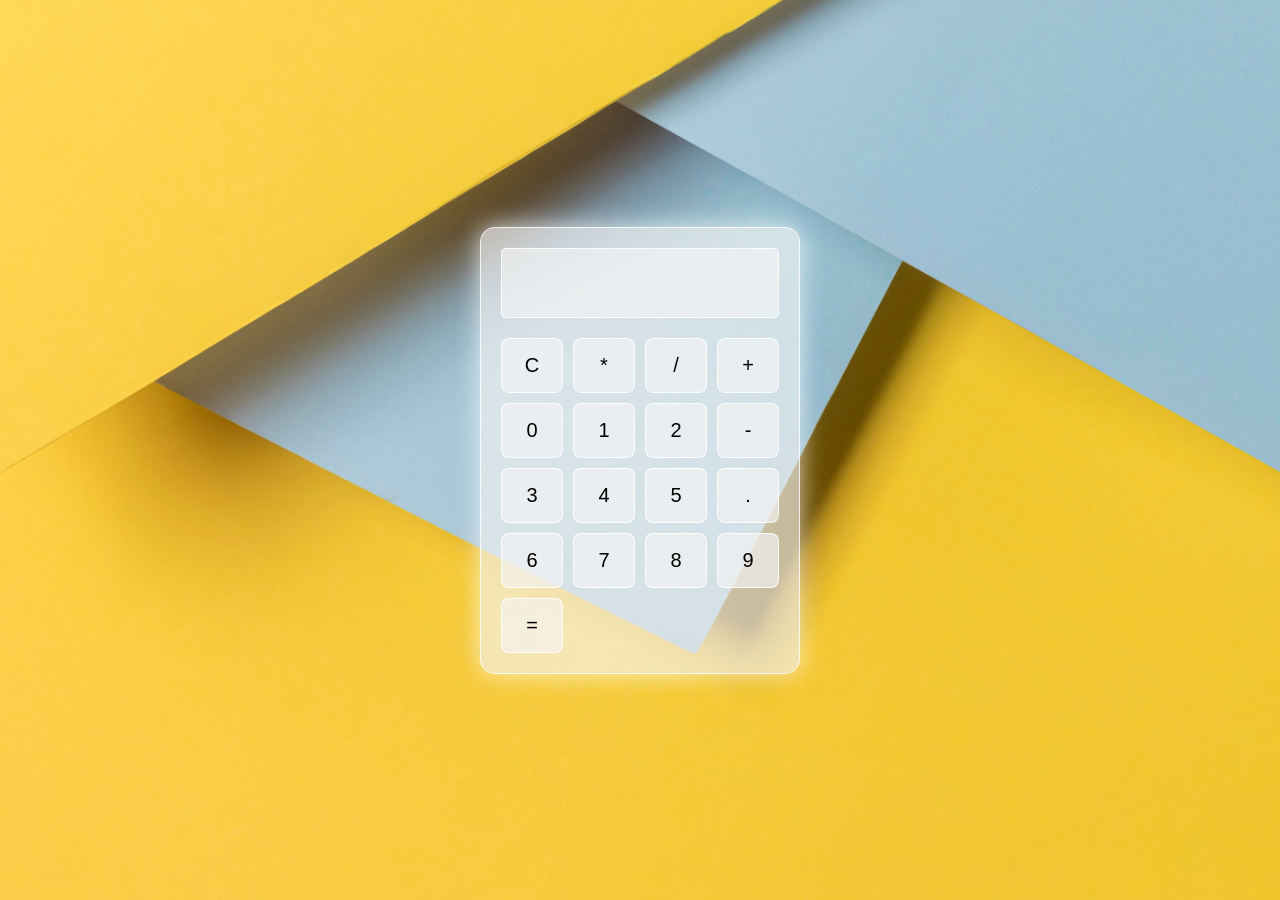
==== calculator.html @ db6f396a "Criando Calculadora! Co-authored-by: Copilot <copilot@github.com>" ====
<!DOCTYPE html>
<html lang="pt-br">
<head>
    <meta charset="UTF-8">
    <meta name="viewport" content="width=device-width, initial-scale=1.0">
    <link rel="stylesheet" href="calculator.css">
    <title>Calculator</title>
</head>
<body>
    <div class="calculator">
        <input type="text" id="display" readonly>
        <div class="buttons">
            <button class="button" onclick="clearDisplay()">C</button>
            <button class="button" onclick="appendToDisplay('*')">*</button>
            <button class="button" onclick="appendToDisplay('/')">/</button>
            <button class="button" onclick="appendToDisplay('+')">+</button>
            <button class="button" onclick="appendToDisplay('0')">0</button>
            <button class="button" onclick="appendToDisplay('1')">1</button>
            <button class="button" onclick="appendToDisplay('2')">2</button>
            <button class="button" onclick="appendToDisplay('-')">-</button>
            <button class="button" onclick="appendToDisplay('3')">3</button>
            <button class="button" onclick="appendToDisplay('4')">4</button>
            <button class="button" onclick="appendToDisplay('5')">5</button>
            <button class="button" onclick="appendToDisplay('.')">.</button>
            <button class="button" onclick="appendToDisplay('6')">6</button>
            <button class="button" onclick="appendToDisplay('7')">7</button>
            <button class="button" onclick="appendToDisplay('8')">8</button>
            <button class="button" onclick="appendToDisplay('9')">9</button>
            <button class="button" onclick="calculateResult()">=</button>
        </div>
    </div>
    <script src="calculator.js"></script>
    
</body>
</html>
---- calculator.css ----
* {
    box-sizing: border-box;
}

body {
    font-family: Arial, sans-serif;
    background-color: #f5f5f5;
    margin: 0;
    padding: 0;
    display: flex;
    justify-content: center;
    align-items: center;
    height: 100vh;
    background-image: url('high-angle-colorful-cupboards.jpg');
    background-size: cover;
    background-position: center;
    background-repeat: no-repeat;
    background-attachment: fixed;
}

.calculator {
    width: 320px; 
    padding: 20px;
    background-color: #f5f5f5a4;
    border: 1px solid #ffffffc5;
    border-radius: 15px;
    box-shadow: 0px 0px 25px rgba(255, 255, 255, 0.712);
    display: flex;
    flex-direction: column;
    align-items: center; 
}

.calculator input[type="text"] {
    width: 100%; 
    font-size: 32px;
    height: 70px;
    padding: 10px;
    border: 1px solid #ffffffd3;
    border-radius: 5px;
    margin-bottom: 20px;
    background-color: #f5f5f5a4;
    text-align: right;
}


.calculator .buttons {
    display: grid;
    grid-template-columns: repeat(4, 1fr); 
    gap: 10px;
    width: 100%;
}

.calculator .button {
    width: 100%;
    height: 55px;
    font-size: 20px;
    background-color: #f5f5f5a4;
    border: 1px solid #ffffffd3;
    border-radius: 8px;
    cursor: pointer;
    display: flex;
    justify-content: center;
    align-items: center;
    transition: all 0.2s;
}

.calculator .button:hover {
    background-color: #ffffff;
}

.calculator .button:active {
    transform: scale(0.95);
}
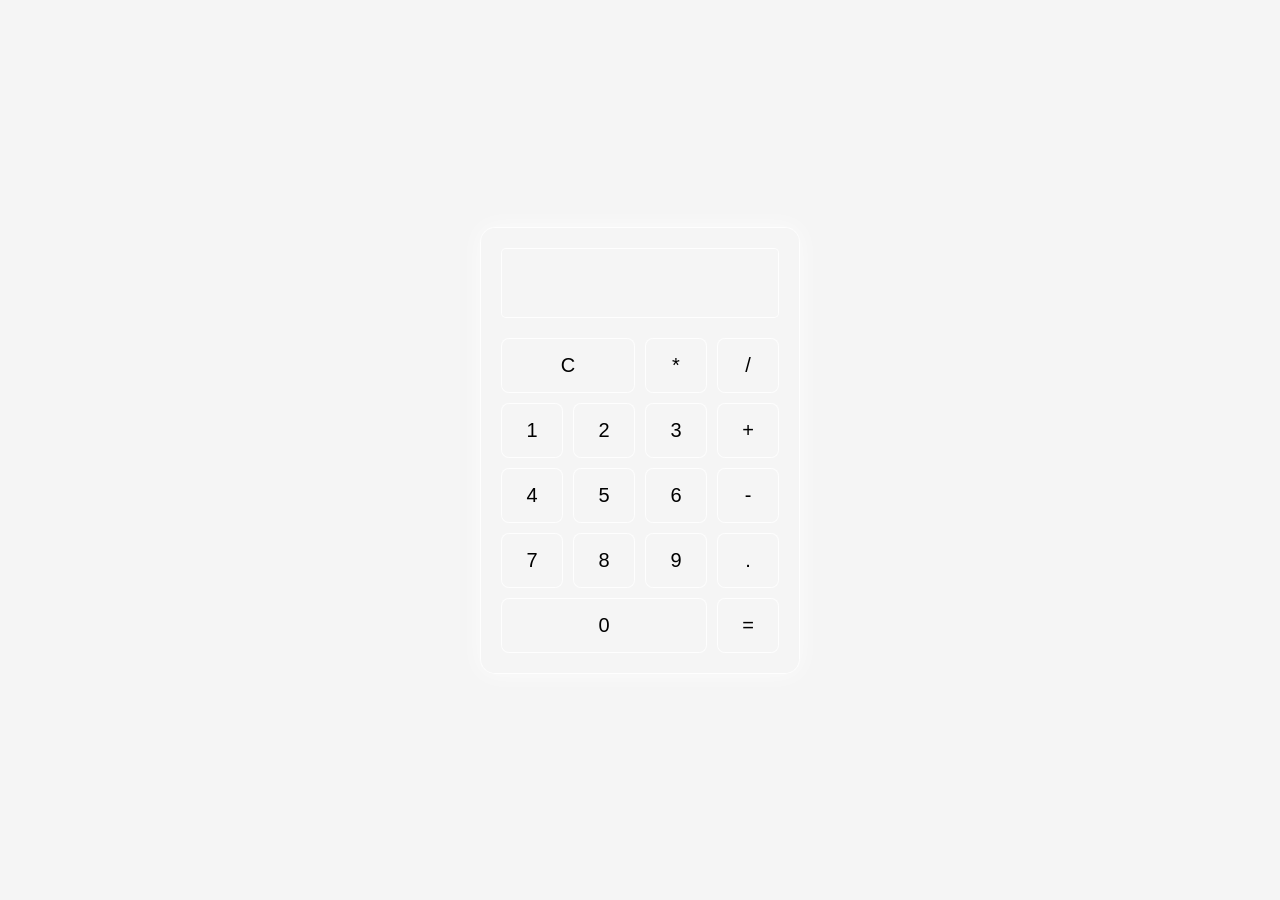
==== commit 0f5d3852: "mudanças Co-authored-by: Copilot <copilot@github.com>" ====
--- a/calculator.html
+++ b/calculator.html
@@ -10,22 +10,22 @@
     <div class="calculator">
         <input type="text" id="display" readonly>
         <div class="buttons">
-            <button class="button" onclick="clearDisplay()">C</button>
+            <button class="button btn-clear" onclick="clearDisplay()">C</button>
             <button class="button" onclick="appendToDisplay('*')">*</button>
             <button class="button" onclick="appendToDisplay('/')">/</button>
-            <button class="button" onclick="appendToDisplay('+')">+</button>
-            <button class="button" onclick="appendToDisplay('0')">0</button>
             <button class="button" onclick="appendToDisplay('1')">1</button>
             <button class="button" onclick="appendToDisplay('2')">2</button>
-            <button class="button" onclick="appendToDisplay('-')">-</button>
             <button class="button" onclick="appendToDisplay('3')">3</button>
+            <button class="button" onclick="appendToDisplay('+')">+</button>
             <button class="button" onclick="appendToDisplay('4')">4</button>
             <button class="button" onclick="appendToDisplay('5')">5</button>
-            <button class="button" onclick="appendToDisplay('.')">.</button>
             <button class="button" onclick="appendToDisplay('6')">6</button>
+            <button class="button" onclick="appendToDisplay('-')">-</button>
             <button class="button" onclick="appendToDisplay('7')">7</button>
             <button class="button" onclick="appendToDisplay('8')">8</button>
             <button class="button" onclick="appendToDisplay('9')">9</button>
+            <button class="button" onclick="appendToDisplay('.')">.</button>
+            <button class="button btn-zero" onclick="appendToDisplay('0')">0</button>
             <button class="button" onclick="calculateResult()">=</button>
         </div>
     </div>
--- a/calculator.css
+++ b/calculator.css
@@ -71,3 +71,14 @@
 .calculator .button:active {
     transform: scale(0.95);
 }
+
+.btn-clear {
+    grid-column: span 2;
+}
+
+.btn-zero {
+    grid-column: span 3;
+}
+
+
+  
